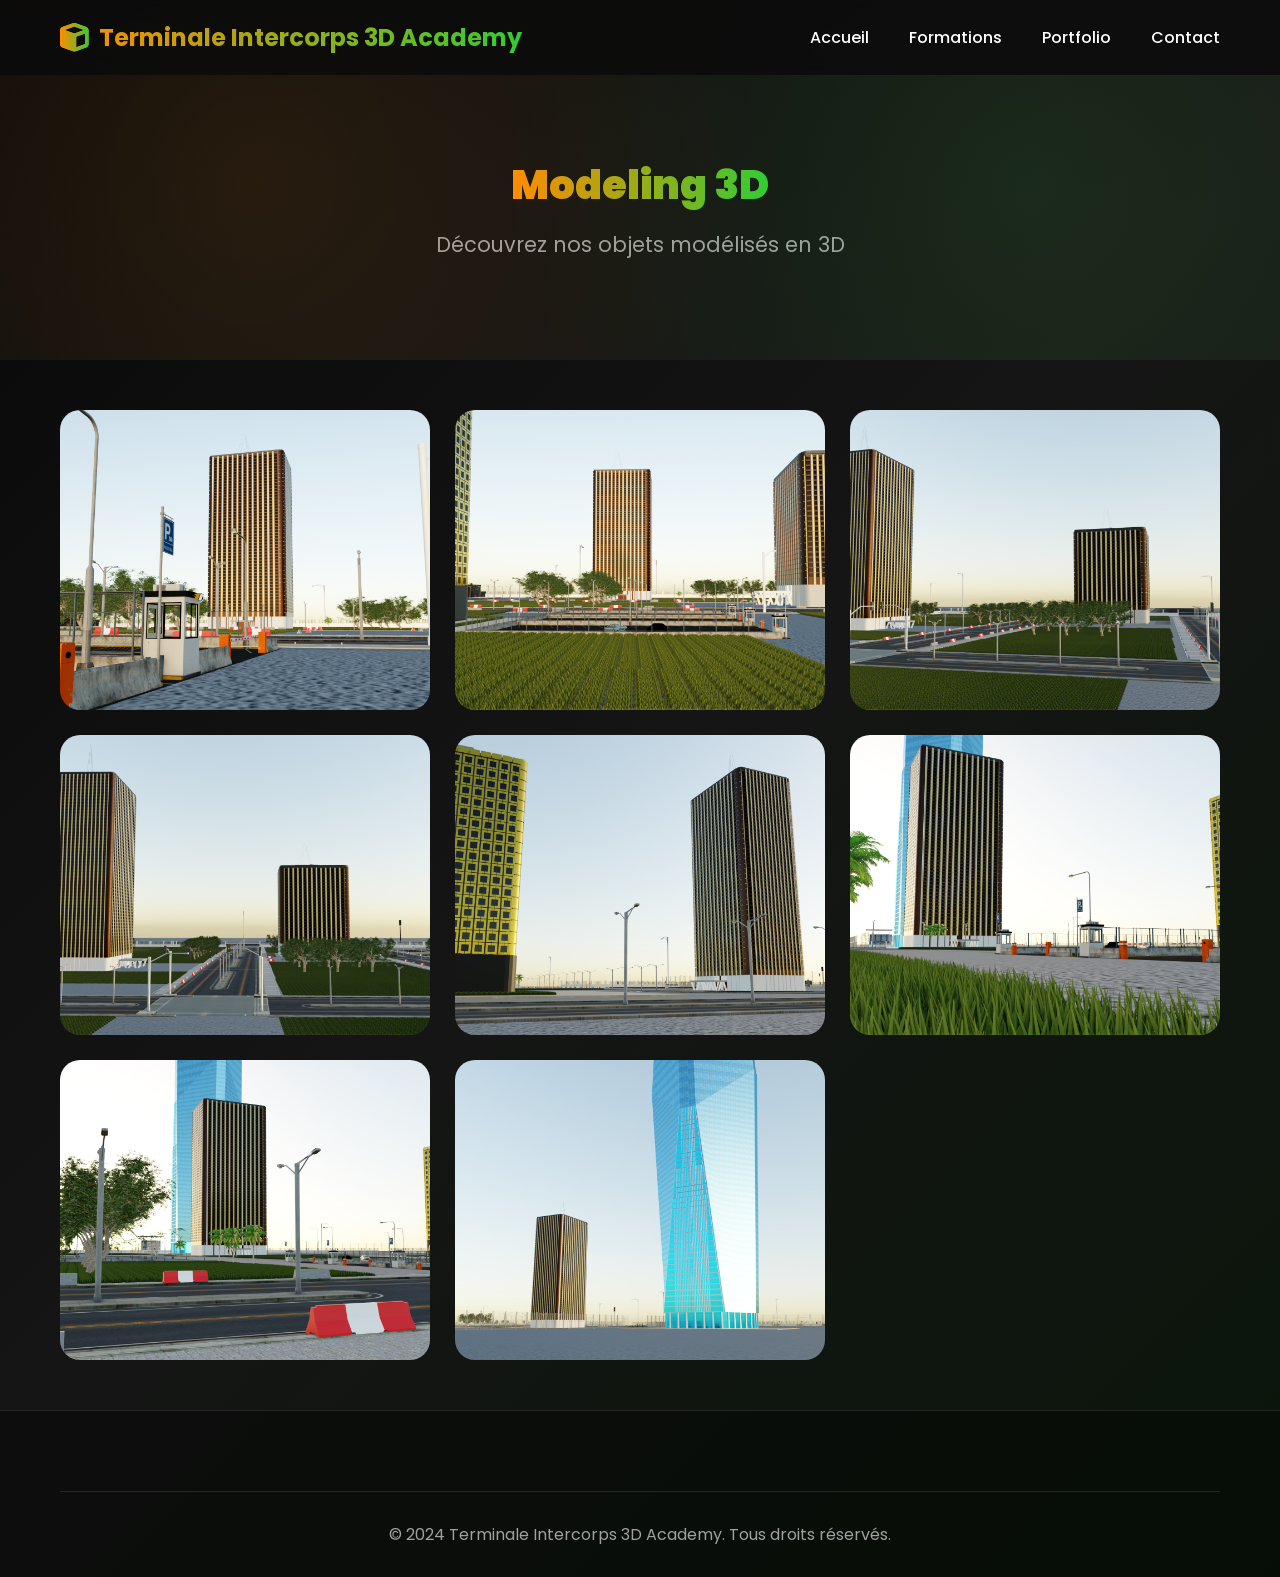
==== modeling.html @ 278bb7c5 "Initial commit: 3D Academy website" ====
<!DOCTYPE html>
<html lang="fr">
<head>
    <meta charset="UTF-8">
    <meta name="viewport" content="width=device-width, initial-scale=1.0">
    <title>Modeling 3D - Portfolio</title>
    <link rel="stylesheet" href="style.css">
    <link href="https://fonts.googleapis.com/css2?family=Poppins:wght@300;400;600;700;900&display=swap" rel="stylesheet">
    <link rel="stylesheet" href="https://cdnjs.cloudflare.com/ajax/libs/font-awesome/6.4.0/css/all.min.css">
</head>
<body>
    <nav class="navbar">
        <div class="container">
            <div class="logo">
                <i class="fas fa-cube"></i>
                <span>Terminale Intercorps 3D Academy</span>
            </div>
            <ul class="nav-links">
                <li><a href="index.html#home">Accueil</a></li>
                <li><a href="index.html#courses">Formations</a></li>
                <li><a href="index.html#portfolio">Portfolio</a></li>
                <li><a href="index.html#contact">Contact</a></li>
            </ul>
            <div class="burger">
                <div class="line1"></div>
                <div class="line2"></div>
                <div class="line3"></div>
            </div>
        </div>
    </nav>

    <section class="hero" style="min-height: 40vh; padding: 150px 20px 50px;">
        <div class="container" style="text-align: center;">
            <h1 class="hero-title" style="font-size: 2.5rem;">
                <span class="highlight">Modeling 3D</span>
            </h1>
            <p class="hero-subtitle">Découvrez nos objets modélisés en 3D</p>
        </div>
    </section>

    <section class="portfolio" style="padding: 50px 20px;">
        <div class="container">
            <div class="portfolio-grid">
                <div class="portfolio-item">
                    <img src="images/m1.png" alt="Modélisation 1" style="width: 100%; height: 100%; object-fit: cover;">
                </div>
                <div class="portfolio-item">
                    <img src="images/m2.png" alt="Modélisation 2" style="width: 100%; height: 100%; object-fit: cover;">
                </div>
                <div class="portfolio-item">
                    <img src="images/m3.png" alt="Modélisation 3" style="width: 100%; height: 100%; object-fit: cover;">
                </div>
                <div class="portfolio-item">
                    <img src="images/m4.png" alt="Modélisation 4" style="width: 100%; height: 100%; object-fit: cover;">
                </div>
                <div class="portfolio-item">
                    <img src="images/m5.png" alt="Modélisation 5" style="width: 100%; height: 100%; object-fit: cover;">
                </div>
                <div class="portfolio-item">
                    <img src="images/m6.png" alt="Modélisation 6" style="width: 100%; height: 100%; object-fit: cover;">
                </div>
                <div class="portfolio-item">
                    <img src="images/m7.png" alt="Modélisation 7" style="width: 100%; height: 100%; object-fit: cover;">
                </div>
                <div class="portfolio-item">
                    <img src="images/m8.png" alt="Modélisation 8" style="width: 100%; height: 100%; object-fit: cover;">
                </div>
            </div>
        </div>
    </section>

    <footer class="footer">
        <div class="container">
            <div class="footer-bottom">
                <p>&copy; 2024 Terminale Intercorps 3D Academy. Tous droits réservés.</p>
            </div>
        </div>
    </footer>

    <script src="script.js"></script>
</body>
</html>
---- style.css ----
* {
    margin: 0;
    padding: 0;
    box-sizing: border-box;
}

body {
    font-family: 'Poppins', sans-serif;
    background: linear-gradient(135deg, #0a0a0a 0%, #1a1a1a 50%, #0d1b0d 100%);
    color: #ffffff;
    overflow-x: hidden;
}

.container {
    max-width: 1200px;
    margin: 0 auto;
    padding: 0 20px;
}

.navbar {
    position: fixed;
    top: 0;
    width: 100%;
    background: rgba(12, 12, 12, 0.9);
    backdrop-filter: blur(10px);
    z-index: 1000;
    padding: 20px 0;
    transition: all 0.3s ease;
}

.navbar .container {
    display: flex;
    justify-content: space-between;
    align-items: center;
}

.logo {
    display: flex;
    align-items: center;
    gap: 10px;
    font-size: 1.5rem;
    font-weight: 700;
    background: linear-gradient(90deg, #ff8c00, #32cd32);
    -webkit-background-clip: text;
    -webkit-text-fill-color: transparent;
    background-clip: text;
}

.logo i {
    font-size: 1.8rem;
    background: linear-gradient(90deg, #ff8c00, #32cd32);
    -webkit-background-clip: text;
    -webkit-text-fill-color: transparent;
    background-clip: text;
}

.nav-links {
    display: flex;
    list-style: none;
    gap: 40px;
}

.nav-links a {
    color: #ffffff;
    text-decoration: none;
    font-weight: 500;
    transition: all 0.3s ease;
    position: relative;
}

.nav-links a::after {
    content: '';
    position: absolute;
    bottom: -5px;
    left: 0;
    width: 0;
    height: 2px;
    background: linear-gradient(90deg, #ff8c00, #32cd32);
    transition: width 0.3s ease;
}

.nav-links a:hover::after {
    width: 100%;
}

.burger {
    display: none;
    cursor: pointer;
}

.burger div {
    width: 25px;
    height: 3px;
    background: #ffffff;
    margin: 5px;
    transition: all 0.3s ease;
}

.hero {
    min-height: 100vh;
    display: flex;
    align-items: center;
    padding: 150px 20px 100px;
    position: relative;
    overflow: hidden;
}

.hero::before {
    content: '';
    position: absolute;
    top: 0;
    left: 0;
    width: 100%;
    height: 100%;
    background: radial-gradient(circle at 20% 50%, rgba(255, 140, 0, 0.1) 0%, transparent 50%);
    animation: pulse 8s ease-in-out infinite;
}

.hero::after {
    content: '';
    position: absolute;
    top: 0;
    right: 0;
    width: 100%;
    height: 100%;
    background: radial-gradient(circle at 80% 50%, rgba(50, 205, 50, 0.1) 0%, transparent 50%);
    animation: pulse 8s ease-in-out infinite reverse;
}

@keyframes pulse {
    0%, 100% {
        opacity: 0.5;
        transform: scale(1);
    }
    50% {
        opacity: 1;
        transform: scale(1.1);
    }
}

.hero-content {
    flex: 1;
    z-index: 1;
}

.hero-title {
    font-size: 4rem;
    font-weight: 900;
    line-height: 1.2;
    margin-bottom: 20px;
    animation: fadeInUp 1s ease;
}

.highlight {
    background: linear-gradient(90deg, #ff8c00, #32cd32, #ffffff);
    -webkit-background-clip: text;
    -webkit-text-fill-color: transparent;
    background-clip: text;
    background-size: 200% auto;
    animation: gradient 3s linear infinite;
}

@keyframes gradient {
    0% {
        background-position: 0% center;
    }
    100% {
        background-position: 200% center;
    }
}

.hero-subtitle {
    font-size: 1.3rem;
    color: #a0a0a0;
    margin-bottom: 40px;
    animation: fadeInUp 1s ease 0.2s backwards;
}

.hero-buttons {
    display: flex;
    gap: 20px;
    animation: fadeInUp 1s ease 0.4s backwards;
}

.btn {
    padding: 15px 40px;
    border-radius: 50px;
    font-size: 1rem;
    font-weight: 600;
    text-decoration: none;
    transition: all 0.3s ease;
    cursor: pointer;
    border: none;
}

.btn-primary {
    background: linear-gradient(90deg, #ff8c00, #32cd32);
    color: #ffffff;
    box-shadow: 0 10px 30px rgba(255, 140, 0, 0.4);
}

.btn-primary:hover {
    transform: translateY(-3px);
    box-shadow: 0 15px 40px rgba(255, 140, 0, 0.6);
}

.btn-secondary {
    background: transparent;
    color: #ffffff;
    border: 2px solid #ff8c00;
}

.btn-secondary:hover {
    background: rgba(255, 140, 0, 0.1);
    transform: translateY(-3px);
}

.hero-3d {
    flex: 1;
    display: flex;
    justify-content: center;
    align-items: center;
}

.hologram-container {
    position: relative;
    width: 350px;
    height: 350px;
    animation: float 6s ease-in-out infinite;
}

@keyframes float {
    0%, 100% {
        transform: translateY(0px);
    }
    50% {
        transform: translateY(-30px);
    }
}

.hologram-scan {
    position: absolute;
    top: 0;
    left: 0;
    width: 100%;
    height: 4px;
    background: linear-gradient(90deg, transparent, rgba(255, 140, 0, 0.8), rgba(50, 205, 50, 0.8), transparent);
    animation: scan 3s ease-in-out infinite;
    z-index: 10;
    box-shadow: 0 0 20px rgba(255, 140, 0, 0.8), 0 0 40px rgba(50, 205, 50, 0.6);
}

@keyframes scan {
    0%, 100% {
        top: 0;
        opacity: 1;
    }
    50% {
        top: 100%;
        opacity: 0.5;
    }
}

.hologram-images {
    position: relative;
    width: 100%;
    height: 100%;
    border-radius: 20px;
    overflow: hidden;
    box-shadow: 0 0 60px rgba(255, 140, 0, 0.4), 0 0 100px rgba(50, 205, 50, 0.3), inset 0 0 60px rgba(255, 255, 255, 0.1);
    border: 2px solid rgba(255, 140, 0, 0.5);
}

.hologram-images::before {
    content: '';
    position: absolute;
    top: 0;
    left: 0;
    width: 100%;
    height: 100%;
    background: repeating-linear-gradient(
        0deg,
        rgba(0, 0, 0, 0.1) 0px,
        rgba(0, 0, 0, 0.1) 1px,
        transparent 1px,
        transparent 3px
    );
    pointer-events: none;
    z-index: 5;
}

.hologram-images::after {
    content: '';
    position: absolute;
    top: 0;
    left: 0;
    width: 100%;
    height: 100%;
    background: linear-gradient(135deg, rgba(255, 140, 0, 0.1) 0%, rgba(50, 205, 50, 0.1) 100%);
    pointer-events: none;
    z-index: 4;
}

.hologram-img {
    position: absolute;
    width: 100%;
    height: 100%;
    object-fit: cover;
    opacity: 0;
    transition: opacity 1s ease, transform 1s ease;
    transform: scale(0.8);
    filter: drop-shadow(0 0 20px rgba(255, 140, 0, 0.6)) drop-shadow(0 0 40px rgba(50, 205, 50, 0.4));
}

.hologram-img.active {
    opacity: 1;
    transform: scale(1);
}





.section-title {
    font-size: 3rem;
    font-weight: 700;
    text-align: center;
    margin-bottom: 15px;
    background: linear-gradient(90deg, #ff8c00, #32cd32);
    -webkit-background-clip: text;
    -webkit-text-fill-color: transparent;
    background-clip: text;
}

.section-subtitle {
    text-align: center;
    color: #a0a0a0;
    font-size: 1.2rem;
    margin-bottom: 60px;
}

.courses {
    padding: 100px 20px;
    background: rgba(13, 27, 13);
}

.courses-grid {
    display: grid;
    grid-template-columns: repeat(auto-fit, minmax(280px, 1fr));
    gap: 30px;
}

.course-card {
    background: rgba(255, 255, 255, 0.05);
    border: 1px solid rgba(255, 255, 255, 0.1);
    border-radius: 20px;
    padding: 40px 30px;
    text-align: center;
    transition: all 0.3s ease;
    position: relative;
    overflow: hidden;
}

.course-card::before {
    content: '';
    position: absolute;
    top: 0;
    left: 0;
    width: 100%;
    height: 100%;
    background: linear-gradient(135deg, rgba(255, 140, 0, 0.1), rgba(50, 205, 50, 0.1));
    opacity: 0;
    transition: opacity 0.3s ease;
}

.course-card:hover::before {
    opacity: 1;
}

.course-card:hover {
    transform: translateY(-10px);
    border-color: rgba(255, 140, 0, 0.5);
    box-shadow: 0 20px 50px rgba(255, 140, 0, 0.2);
}

.course-card > * {
    position: relative;
    z-index: 1;
}

.course-icon {
    width: 80px;
    height: 80px;
    background: linear-gradient(135deg, #ff8c00, #32cd32);
    border-radius: 50%;
    display: flex;
    align-items: center;
    justify-content: center;
    margin: 0 auto 25px;
    font-size: 2rem;
    animation: pulseIcon 2s ease-in-out infinite;
}

@keyframes pulseIcon {
    0%, 100% {
        transform: scale(1);
    }
    50% {
        transform: scale(1.1);
    }
}

.course-card h3 {
    font-size: 1.5rem;
    margin-bottom: 15px;
}

.course-card p {
    color: #a0a0a0;
    margin-bottom: 20px;
    line-height: 1.6;
}

.course-level .level {
    display: inline-block;
    padding: 8px 20px;
    background: rgba(50, 205, 50, 0.2);
    border-radius: 20px;
    font-size: 0.9rem;
    color: #32cd32;
}

.portfolio {
    padding: 100px 20px;
    background: rgba(0, 0, 0, 0.2);
}

.portfolio-grid {
    display: grid;
    grid-template-columns: repeat(auto-fit, minmax(350px, 1fr));
    gap: 25px;
}

.portfolio-item {
    height: 300px;
    border-radius: 20px;
    position: relative;
    overflow: hidden;
    cursor: pointer;
    transition: all 0.3s ease;
}

.portfolio-item img {
    width: 100%;
    height: 100%;
    object-fit: cover;
    transition: transform 0.5s ease;
}

.portfolio-item::before {
    content: '';
    position: absolute;
    top: 0;
    left: 0;
    width: 100%;
    height: 100%;
    background: linear-gradient(135deg, rgba(255, 140, 0, 0.8), rgba(50, 205, 50, 0.8));
    opacity: 0;
    transition: opacity 0.3s ease;
    z-index: 1;
}

.portfolio-item:hover::before {
    opacity: 1;
}

.portfolio-item:hover img {
    transform: scale(1.1);
}

.portfolio-item:hover {
    transform: scale(1.03);
}

.portfolio-overlay {
    position: absolute;
    bottom: 0;
    left: 0;
    right: 0;
    padding: 30px;
    background: linear-gradient(to top, rgba(0, 0, 0, 0.9), transparent);
    transform: translateY(100%);
    transition: transform 0.3s ease;
    z-index: 2;
}

.portfolio-item:hover .portfolio-overlay {
    transform: translateY(0);
}

.portfolio-overlay h4 {
    font-size: 1.5rem;
    margin-bottom: 5px;
}

.portfolio-overlay p {
    color: #a0a0a0;
}

.footer {
    padding: 80px 20px 30px;
    background: rgba(0, 0, 0, 0.5);
    border-top: 1px solid rgba(255, 255, 255, 0.1);
}

.footer-content {
    display: grid;
    grid-template-columns: repeat(auto-fit, minmax(250px, 1fr));
    gap: 50px;
    margin-bottom: 50px;
}

.footer-section p {
    color: #a0a0a0;
    line-height: 1.8;
}

.footer-section h4 {
    font-size: 1.3rem;
    margin-bottom: 20px;
}

.footer-section ul {
    list-style: none;
}

.footer-section ul li {
    margin-bottom: 10px;
}

.footer-section ul li a {
    color: #a0a0a0;
    text-decoration: none;
    transition: color 0.3s ease;
}

.footer-section ul li a:hover {
    color: #667eea;
}

.social-links {
    display: flex;
    gap: 15px;
}

.social-links a {
    width: 45px;
    height: 45px;
    background: rgba(255, 255, 255, 0.1);
    border-radius: 50%;
    display: flex;
    align-items: center;
    justify-content: center;
    font-size: 1.2rem;
    color: #ffffff;
    transition: all 0.3s ease;
}

.social-links a:hover {
    background: linear-gradient(135deg, #ff8c00, #32cd32);
    transform: translateY(-3px);
}

.footer-bottom {
    text-align: center;
    padding-top: 30px;
    border-top: 1px solid rgba(255, 255, 255, 0.1);
    color: #a0a0a0;
}

@keyframes fadeInUp {
    from {
        opacity: 0;
        transform: translateY(30px);
    }
    to {
        opacity: 1;
        transform: translateY(0);
    }
}

@media (max-width: 768px) {
    .nav-links {
        position: absolute;
        right: 0;
        top: 100%;
        background: rgba(12, 12, 12, 0.95);
        flex-direction: column;
        width: 100%;
        padding: 30px;
        gap: 20px;
        transform: translateX(100%);
        transition: transform 0.3s ease;
    }

    .nav-links.active {
        transform: translateX(0);
    }

    .burger {
        display: block;
    }

    .hero {
        flex-direction: column;
        text-align: center;
    }

    .hero-title {
        font-size: 2.5rem;
    }

    .hero-buttons {
        justify-content: center;
        flex-wrap: wrap;
    }

    .hero-3d {
        margin-top: 50px;
    }

    .cube-container {
        width: 180px;
        height: 180px;
    }

    .face {
        width: 180px;
        height: 180px;
    }

    .front {
        transform: translateZ(90px);
    }

    .back {
        transform: rotateY(180deg) translateZ(90px);
    }

    .right {
        transform: rotateY(90deg) translateZ(90px);
    }

    .left {
        transform: rotateY(-90deg) translateZ(90px);
    }

    .top {
        transform: rotateX(90deg) translateZ(90px);
    }

    .bottom {
        transform: rotateX(-90deg) translateZ(90px);
    }

    .section-title {
        font-size: 2rem;
    }

    .portfolio-grid {
        grid-template-columns: 1fr;
    }
}

.scroll-animation {
    opacity: 0;
    transform: translateY(50px);
    transition: all 0.6s ease;
}

.scroll-animation.visible {
    opacity: 1;
    transform: translateY(0);
}
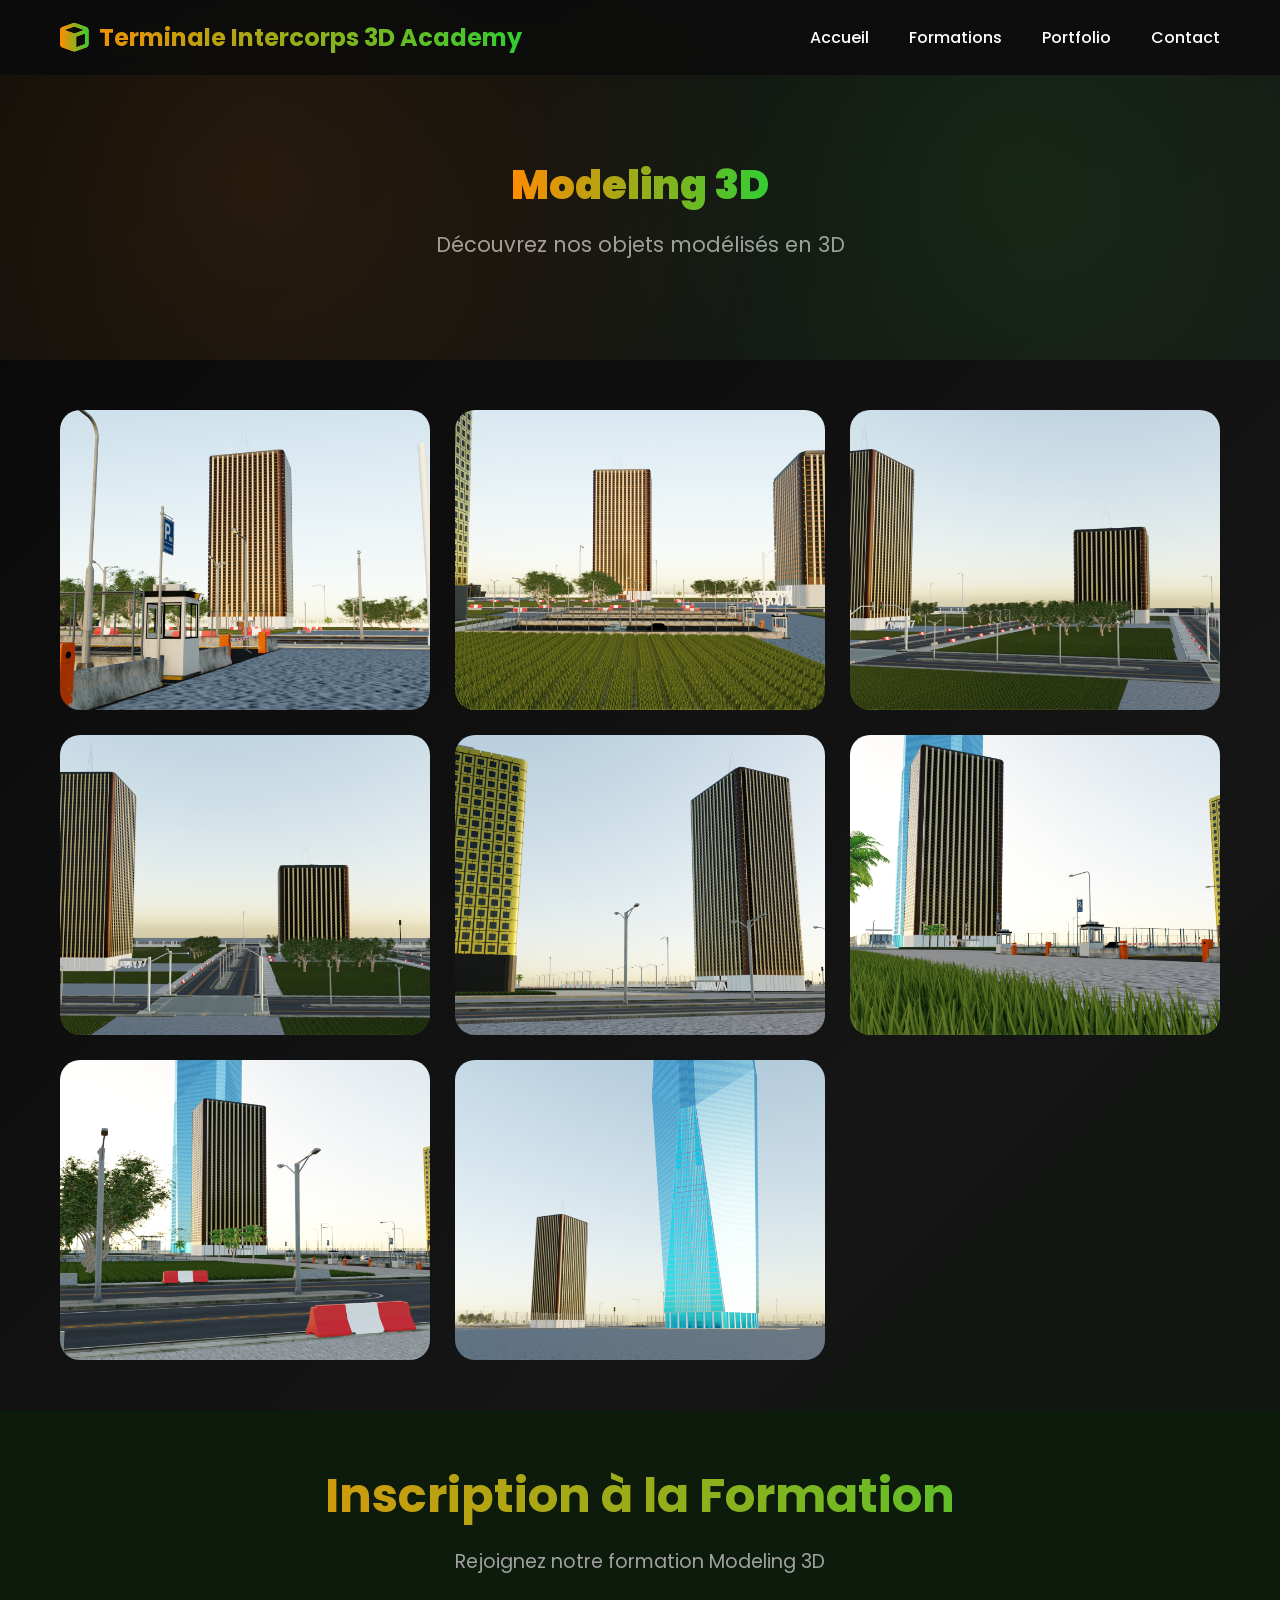
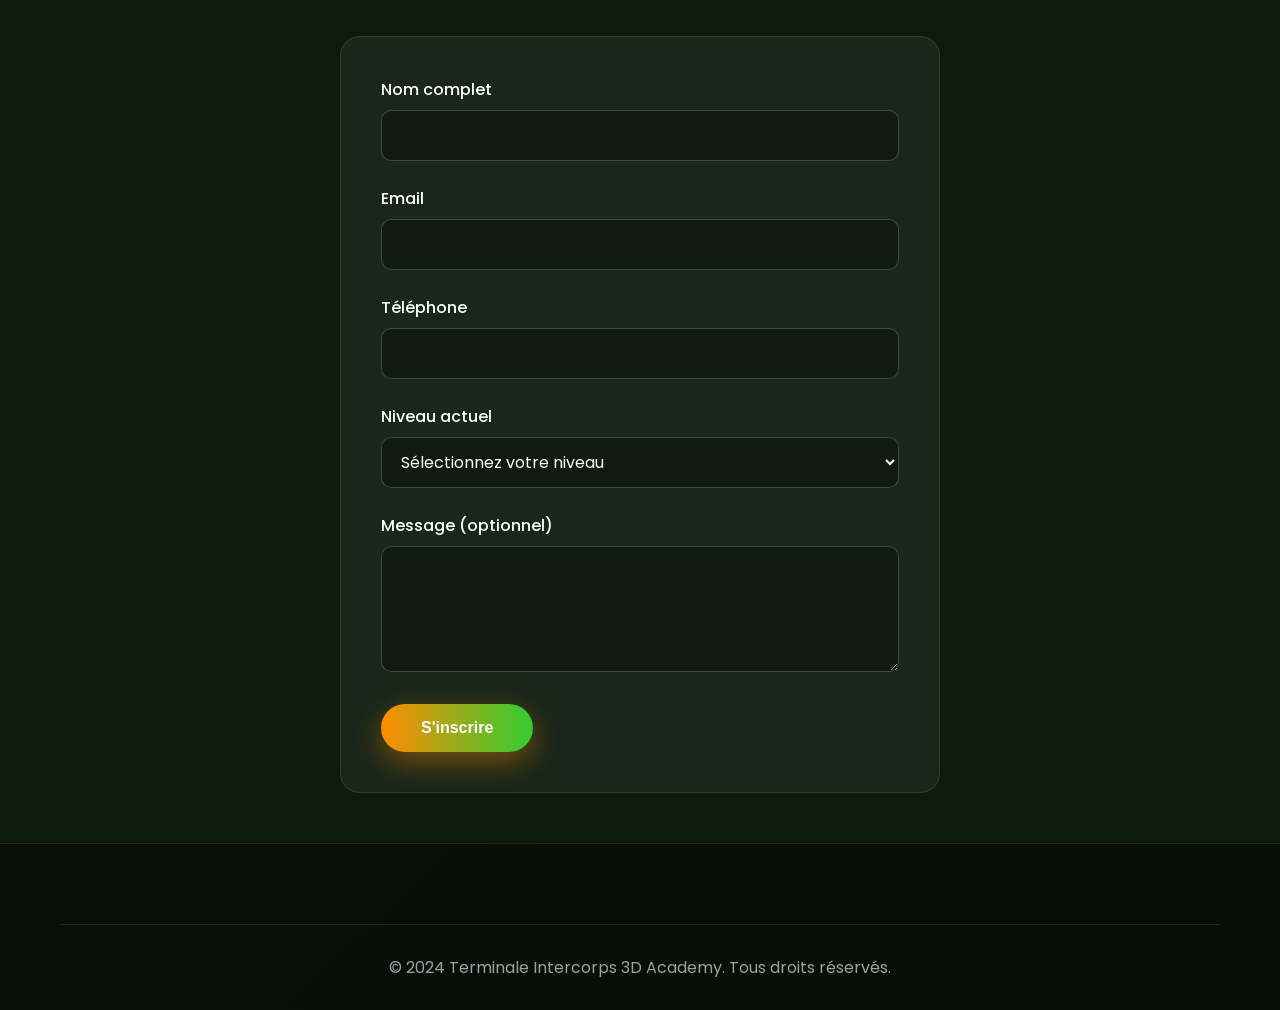
==== commit aaf0369b: "Ajout du formulaire d'inscription sur la page modeling 3D" ====
--- a/modeling.html
+++ b/modeling.html
@@ -69,6 +69,44 @@
         </div>
     </section>
 
+    <section class="courses" style="padding: 50px 20px;">
+        <div class="container">
+            <h2 class="section-title">Inscription à la Formation</h2>
+            <p class="section-subtitle">Rejoignez notre formation Modeling 3D</p>
+            <div class="form-container">
+                <form id="inscriptionForm">
+                    <div class="form-group">
+                        <label for="nom">Nom complet</label>
+                        <input type="text" id="nom" name="nom" required>
+                    </div>
+                    <div class="form-group">
+                        <label for="email">Email</label>
+                        <input type="email" id="email" name="email" required>
+                    </div>
+                    <div class="form-group">
+                        <label for="telephone">Téléphone</label>
+                        <input type="tel" id="telephone" name="telephone">
+                    </div>
+                    <div class="form-group">
+                        <label for="niveau">Niveau actuel</label>
+                        <select id="niveau" name="niveau" required>
+                            <option value="">Sélectionnez votre niveau</option>
+                            <option value="debutant">Débutant</option>
+                            <option value="intermediaire">Intermédiaire</option>
+                            <option value="avance">Avancé</option>
+                        </select>
+                    </div>
+                    <div class="form-group">
+                        <label for="message">Message (optionnel)</label>
+                        <textarea id="message" name="message" rows="4"></textarea>
+                    </div>
+                    <button type="submit" class="btn btn-primary">S'inscrire</button>
+                </form>
+                <div id="formMessage" class="form-message"></div>
+            </div>
+        </div>
+    </section>
+
     <footer class="footer">
         <div class="container">
             <div class="footer-bottom">
--- a/style.css
+++ b/style.css
@@ -576,6 +576,79 @@
     padding-top: 30px;
     border-top: 1px solid rgba(255, 255, 255, 0.1);
     color: #a0a0a0;
+}
+
+.form-container {
+    max-width: 600px;
+    margin: 0 auto;
+    background: rgba(255, 255, 255, 0.05);
+    border: 1px solid rgba(255, 255, 255, 0.1);
+    border-radius: 20px;
+    padding: 40px;
+}
+
+.form-group {
+    margin-bottom: 25px;
+}
+
+.form-group label {
+    display: block;
+    margin-bottom: 8px;
+    font-weight: 500;
+    color: #ffffff;
+}
+
+.form-group input,
+.form-group select,
+.form-group textarea {
+    width: 100%;
+    padding: 12px 15px;
+    border: 1px solid rgba(255, 255, 255, 0.2);
+    border-radius: 10px;
+    background: rgba(0, 0, 0, 0.3);
+    color: #ffffff;
+    font-family: 'Poppins', sans-serif;
+    font-size: 1rem;
+    transition: all 0.3s ease;
+}
+
+.form-group input:focus,
+.form-group select:focus,
+.form-group textarea:focus {
+    outline: none;
+    border-color: #ff8c00;
+    box-shadow: 0 0 0 3px rgba(255, 140, 0, 0.2);
+}
+
+.form-group input::placeholder,
+.form-group textarea::placeholder {
+    color: #a0a0a0;
+}
+
+.form-group select {
+    cursor: pointer;
+}
+
+.form-message {
+    margin-top: 20px;
+    padding: 15px;
+    border-radius: 10px;
+    text-align: center;
+    display: none;
+}
+
+.form-message.success {
+    background: rgba(50, 205, 50, 0.2);
+    color: #32cd32;
+    border: 1px solid rgba(50, 205, 50, 0.5);
+    display: block;
+}
+
+.form-message.error {
+    background: rgba(255, 69, 0, 0.2);
+    color: #ff4500;
+    border: 1px solid rgba(255, 69, 0, 0.5);
+    display: block;
 }
 
 @keyframes fadeInUp {
